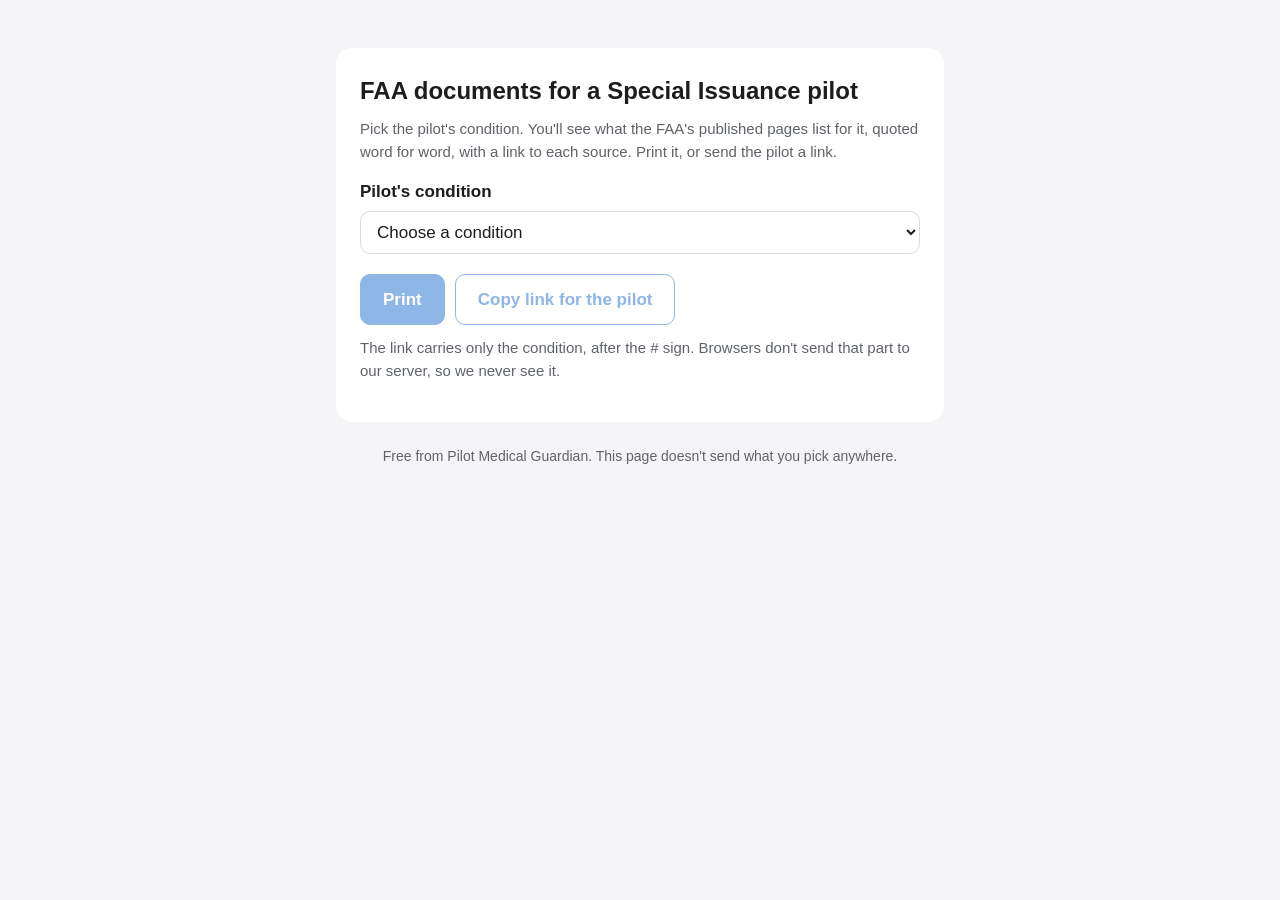
==== sheet/index.html @ f80ef92a "Publish the request sheet page and its data (sha256 99d40043... and 1fa2120e...)" ====
<!doctype html>
<html lang="en">
<head>
<meta charset="utf-8">
<meta name="viewport" content="width=device-width, initial-scale=1">
<meta name="referrer" content="no-referrer">
<title>FAA documents for a Special Issuance</title>
<style>
:root { color-scheme: light dark; --fg: #1d1d1f; --muted: #5f6368; --bg: #f5f5f7; --card: #ffffff; --accent: #1f6fd1; --rule: #d9dce1; --field: #ffffff; }
@media (prefers-color-scheme: dark) { :root { --fg: #f5f5f7; --muted: #a1a1a6; --bg: #000000; --card: #1c1c1e; --accent: #4a90e2; --rule: #3a3a3c; --field: #2c2c2e; } }
* { box-sizing: border-box; }
[hidden] { display: none !important; }
body { margin: 0; background: var(--bg); color: var(--fg); font: 17px/1.5 -apple-system, BlinkMacSystemFont, "Segoe UI", Roboto, sans-serif; }
main { max-width: 640px; margin: 0 auto; padding: 48px 16px; }
.card { background: var(--card); border-radius: 16px; padding: 28px 24px; margin: 0 0 16px; }
h1, h2 { font-size: 24px; line-height: 1.25; margin: 0 0 12px; }
p { margin: 0 0 12px; }
a { color: var(--accent); }
.quiet { color: var(--muted); font-size: 15px; }
label { display: block; font-weight: 600; margin: 16px 0 6px; }
label .quiet { font-weight: 400; }
select, input { display: block; width: 100%; font: inherit; color: var(--fg); background: var(--field); border: 1px solid var(--rule); border-radius: 10px; padding: 10px 12px; }
.actions { display: flex; flex-wrap: wrap; gap: 10px; margin: 20px 0 8px; }
button { font: inherit; font-weight: 600; color: #fff; background: var(--accent); border: 1px solid var(--accent); border-radius: 10px; padding: 12px 22px; cursor: pointer; }
button.secondary { color: var(--accent); background: transparent; }
button:disabled { opacity: 0.5; cursor: default; }
#linkbox { margin: 8px 0 12px; font-size: 15px; }
.sendto { border: 1px solid var(--rule); border-radius: 10px; padding: 12px 14px; margin: 0 0 16px; }
.sendto strong { word-break: break-word; }
.letter { border-left: 3px solid var(--accent); padding: 2px 0 2px 14px; margin: 0 0 20px; }
.block { margin: 0 0 22px; }
.block h3 { font-size: 15px; line-height: 1.35; font-weight: 600; color: var(--muted); margin: 0 0 8px; overflow-wrap: anywhere; }
ul.quotes { margin: 0 0 8px; padding: 0 0 0 20px; }
ul.quotes > li { margin: 0 0 8px; padding-left: 2px; white-space: pre-line; overflow-wrap: anywhere; }
ul.sub { margin: 6px 0 0; padding: 0 0 0 22px; list-style: circle; }
ul.sub > li { margin: 0 0 4px; }
.more { color: var(--muted); font-size: 14px; margin: 0 0 6px; }
.q { margin: 0 0 6px; }
.meta { color: var(--muted); font-size: 14px; margin: 0; }
.url { display: none; }
footer { color: var(--muted); font-size: 14px; text-align: center; padding: 8px 0 0; }
@media (max-width: 480px) {
  main { padding: 24px 16px; }
  .card { padding: 20px 16px; }
  .actions button { flex: 1 1 100%; }
}
@media print {
  :root { --fg: #000; --muted: #444; --bg: #fff; --card: #fff; --accent: #000; --rule: #999; }
  body { font-size: 11pt; line-height: 1.4; }
  main { max-width: none; padding: 0; }
  .card { padding: 0; margin: 0; border-radius: 0; }
  .noprint, button, footer { display: none !important; }
  h2 { font-size: 16pt; }
  .block h3 { font-size: 10pt; color: #000; break-after: avoid; }
  ul.quotes > li, ul.sub > li { break-inside: avoid; margin-bottom: 4pt; }
  a { color: #000; text-decoration: none; }
  .url { display: block; font-size: 8.5pt; word-break: break-all; }
  .printonly { display: block !important; }
}
.printonly { display: none; }
</style>
</head>
<body>
<main>
  <section id="loading" class="card"><p>Loading the list...</p></section>

  <section id="office" class="card noprint" hidden>
    <h1>FAA documents for a Special Issuance pilot</h1>
    <p class="quiet">Pick the pilot's condition. You'll see what the FAA's published pages list for it, quoted word for word, with a link to each source. Print it, or send the pilot a link.</p>
    <label for="cond">Pilot's condition</label>
    <select id="cond"><option value="">Choose a condition</option></select>
    <div class="actions">
      <button id="print" type="button" disabled>Print</button>
      <button id="copy" type="button" class="secondary" disabled>Copy link for the pilot</button>
    </div>
    <p id="copied" class="quiet" aria-live="polite"></p>
    <input id="linkbox" type="text" readonly hidden aria-label="Link for the pilot">
    <p class="quiet">The link carries only the condition, after the # sign. Browsers don't send that part to our server, so we never see it.</p>
  </section>

  <article id="sheet" class="card" hidden>
    <h2 id="title"></h2>
    <p class="quiet">In the FAA's own words, from its published pages.</p>
    <p id="asknote" class="sendto" hidden>Ask your AME's office where to send these.</p>
    <div class="letter" id="letter" hidden>
      <p id="letterlead"></p>
      <p class="q" id="letterq"></p>
      <p class="meta" id="lettermeta"></p>
    </div>
    <div id="blocks"></div>
    <p class="quiet" id="pageline"></p>
    <p class="quiet">This is the FAA's published wording, not medical or certification advice, and not a review of any pilot's case.</p>
    <p class="quiet printonly">Free from Pilot Medical Guardian.</p>
    <div id="pilotprint" class="actions noprint" hidden><button id="print2" type="button">Print</button></div>
  </article>

  <p id="app" class="card quiet noprint" hidden>With Guardian Pro, the Pilot Medical Guardian app can send these to your AME as one encrypted packet. <a href="https://apps.apple.com/app/id6772534988" target="_blank" rel="noopener noreferrer">Get it on the App Store</a></p>

  <section id="bad" class="card" hidden>
    <h1>This link looks incomplete</h1>
    <p>Copy the whole link, or ask your AME's office to send it again.</p>
  </section>

  <section id="error" class="card" hidden>
    <h1>The list didn't load</h1>
    <p>Check your connection and reload this page.</p>
  </section>

  <footer id="foot" hidden>Free from Pilot Medical Guardian. This page doesn't send what you pick anywhere.</footer>
</main>
<script>
// The AME request sheet. Office view: pick a condition, print or copy a link.
// Pilot view: the link's #fragment (never sent to a server) carries only the condition id. No contact field
// (Ryan 11/12: removed, so nobody can make a link on our address that tells a pilot where to send records).
// Everything shown from the data is the FAA's words.
(async () => {
  const $ = (id) => document.getElementById(id);
  const views = ["loading", "office", "sheet", "app", "bad", "error", "foot"];
  const show = (...ids) => { for (const v of views) $(v).hidden = !ids.includes(v); };
  const FAA = /^https:\/\/(www\.faa\.gov|www\.ecfr\.gov)\//;
  const day = (d) => new Date(d + "T00:00:00Z").toLocaleDateString("en-US", { year: "numeric", month: "short", day: "numeric", timeZone: "UTC" });
  const el = (tag, cls, text) => { const e = document.createElement(tag); if (cls) e.className = cls; if (text) e.textContent = text; return e; };
  const quote = (q) => "\u201C" + q + "\u201D";
  const meta = (url, checked) => {
    const p = el("p", "meta"), a = el("a", null, "Source: FAA");
    if (FAA.test(url)) { a.href = url; a.target = "_blank"; a.rel = "noopener noreferrer"; }
    p.append(a, " \u00B7 Checked " + day(checked), el("span", "url", url));
    return p;
  };

  let data;
  try {
    const r = await fetch("/sheet/sheet-data.json", { cache: "no-cache" });
    if (!r.ok) throw new Error("load");
    data = await r.json();
  } catch { return show("error"); }
  const byId = new Map(data.conditions.map((c) => [c.id, c]));

  function render(c, pilot) {
    $("title").textContent = "FAA documents for " + c.name;
    // The letter line only when the curated list has the FAA's letter sentence for this condition (c.letter).
    $("letter").hidden = !c.letter;
    if (c.letter) {
      $("letterlead").textContent = "About the pilot's FAA Authorization letter, the FAA says:";
      $("letterq").textContent = quote(c.letter.quote);
      $("lettermeta").replaceWith(Object.assign(meta(c.letter.sourceURL, c.letter.checked), { id: "lettermeta" }));
    }
    // One block per FAA document: its own heading, its words in the FAA's order, its source and check date.
    // A quote is a string, or {quote, sub} for an FAA list item whose sub-items sit indented under it.
    // "more" adds our own line (not FAA words) saying the document lists more than the block quotes.
    const box = $("blocks");
    box.replaceChildren();
    for (const b of c.blocks) {
      const sec = el("section", "block"), ul = el("ul", "quotes");
      for (const q of b.quotes) {
        if (typeof q === "string") { ul.append(el("li", null, quote(q))); continue; }
        const li = el("li", null, quote(q.quote)), sub = el("ul", "sub");
        for (const s of Array.isArray(q.sub) ? q.sub : []) sub.append(el("li", null, quote(s)));
        if (sub.childElementCount) li.append(sub);
        ul.append(li);
      }
      sec.append(el("h3", null, b.title), ul);
      if (b.more === true) {
        const p = el("p", "more"), a = el("a", null, "Read it in full on the FAA's page");
        if (FAA.test(b.sourceURL)) { a.href = b.sourceURL; a.target = "_blank"; a.rel = "noopener noreferrer"; }
        p.append("This FAA page lists more than is quoted here. ", a, ".");
        sec.append(p);
      }
      sec.append(meta(b.sourceURL, b.checked));
      box.append(sec);
    }
    const page = $("pageline"), a = el("a", null, "the FAA's page for this condition");
    if (FAA.test(c.page)) { a.href = c.page; a.target = "_blank"; a.rel = "noopener noreferrer"; }
    page.replaceChildren("Not every word on the FAA's page is quoted here. Read ", a, ".", el("span", "url", c.page));
    $("asknote").hidden = !pilot;
    $("pilotprint").hidden = !pilot;
  }

  function office() {
    const sel = $("cond");
    if (sel.options.length === 1) for (const c of data.conditions) sel.append(new Option(c.name, c.id));
    const update = () => {
      const c = byId.get(sel.value);
      $("print").disabled = $("copy").disabled = !c;
      $("copied").textContent = "";
      $("linkbox").hidden = true;
      if (c) { render(c, false); show("office", "sheet", "foot"); }
      else show("office", "foot");
    };
    sel.onchange = update;
    $("print").onclick = () => window.print();
    $("copy").onclick = async () => {
      const p = new URLSearchParams({ for: "pilot", c: sel.value });
      const link = location.origin + location.pathname + "#" + p.toString();
      try {
        await navigator.clipboard.writeText(link);
        $("copied").textContent = "Link copied. Paste it into an email or text to the pilot.";
      } catch {
        $("copied").textContent = "Copy this link and send it to the pilot:";
        $("linkbox").value = link;
        $("linkbox").hidden = false;
        $("linkbox").select();
      }
    };
    update();
  }

  function route() {
    const p = new URLSearchParams(location.hash.slice(1));
    if (p.get("for") !== "pilot") return office();
    const c = byId.get(p.get("c") || "");
    if (!c) return show("bad", "foot");
    render(c, true);
    show("sheet", "app", "foot");
  }
  $("print2").onclick = () => window.print();
  window.addEventListener("hashchange", route);
  route();
})();
</script>
</body>
</html>
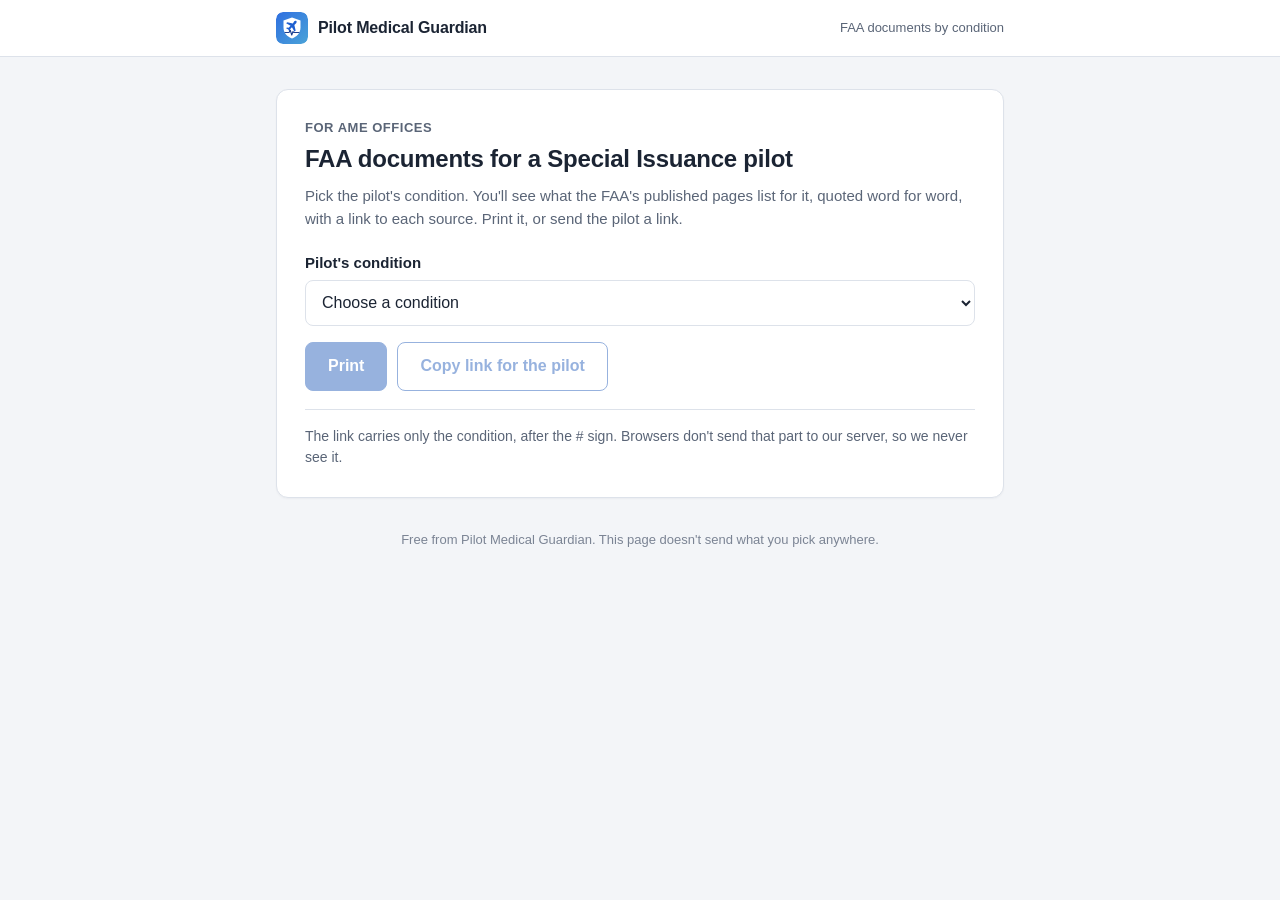
==== commit 75999494: "Redesigned AME page and FAA list; quotes re-verified 2026-11-14; FAA quotes served only while freshl" ====
--- a/sheet/index.html
+++ b/sheet/index.html
@@ -6,67 +6,144 @@
 <meta name="referrer" content="no-referrer">
 <title>FAA documents for a Special Issuance</title>
 <style>
-:root { color-scheme: light dark; --fg: #1d1d1f; --muted: #5f6368; --bg: #f5f5f7; --card: #ffffff; --accent: #1f6fd1; --rule: #d9dce1; --field: #ffffff; }
-@media (prefers-color-scheme: dark) { :root { --fg: #f5f5f7; --muted: #a1a1a6; --bg: #000000; --card: #1c1c1e; --accent: #4a90e2; --rule: #3a3a3c; --field: #2c2c2e; } }
+:root {
+  color-scheme: light dark;
+  --fg: #1b2433; --muted: #5a6577; --faint: #7b8494; --bg: #f3f5f8; --card: #ffffff; --rule: #dde2ea; --soft: #f7f9fc;
+  --accent: #1a56b8; --accent-hover: #164a9f; --bar: #ffffff; --field: #ffffff; --quote: #c9d3e3;
+}
+@media (prefers-color-scheme: dark) {
+  :root {
+    --fg: #e8ecf2; --muted: #a3acba; --faint: #858e9c; --bg: #0f1318; --card: #181d24; --rule: #2a313b; --soft: #1d232b;
+    --accent: #4d8ef0; --accent-hover: #6aa1f3; --bar: #141920; --field: #12171d; --quote: #3a4656;
+  }
+}
 * { box-sizing: border-box; }
 [hidden] { display: none !important; }
-body { margin: 0; background: var(--bg); color: var(--fg); font: 17px/1.5 -apple-system, BlinkMacSystemFont, "Segoe UI", Roboto, sans-serif; }
-main { max-width: 640px; margin: 0 auto; padding: 48px 16px; }
-.card { background: var(--card); border-radius: 16px; padding: 28px 24px; margin: 0 0 16px; }
-h1, h2 { font-size: 24px; line-height: 1.25; margin: 0 0 12px; }
+html { -webkit-text-size-adjust: 100%; }
+body { margin: 0; background: var(--bg); color: var(--fg); font: 16px/1.55 -apple-system, BlinkMacSystemFont, "Segoe UI", Roboto, "Helvetica Neue", Arial, sans-serif; }
 p { margin: 0 0 12px; }
-a { color: var(--accent); }
+a { color: var(--accent); text-underline-offset: 2px; }
+a:focus-visible, button:focus-visible, select:focus-visible { outline: 3px solid var(--accent); outline-offset: 2px; }
+
+.bar { background: var(--bar); border-bottom: 1px solid var(--rule); }
+.bar-in { max-width: 760px; margin: 0 auto; padding: 12px 16px; display: flex; align-items: center; gap: 10px; }
+.mark { flex: none; border-radius: 7px; }
+.brand { font-weight: 650; font-size: 16px; letter-spacing: -0.01em; }
+.tag { margin-left: auto; color: var(--muted); font-size: 13px; white-space: nowrap; }
+
+main { max-width: 760px; margin: 0 auto; padding: 32px 16px 8px; }
+.card { background: var(--card); border: 1px solid var(--rule); border-radius: 12px; padding: 28px; margin: 0 0 16px; box-shadow: 0 1px 2px rgba(16, 24, 40, 0.04); }
+.eyebrow { color: var(--muted); font-size: 13px; font-weight: 600; letter-spacing: 0.04em; text-transform: uppercase; margin: 0 0 6px; }
+h1, h2 { font-size: 24px; line-height: 1.25; letter-spacing: -0.01em; margin: 0 0 10px; }
 .quiet { color: var(--muted); font-size: 15px; }
-label { display: block; font-weight: 600; margin: 16px 0 6px; }
-label .quiet { font-weight: 400; }
-select, input { display: block; width: 100%; font: inherit; color: var(--fg); background: var(--field); border: 1px solid var(--rule); border-radius: 10px; padding: 10px 12px; }
-.actions { display: flex; flex-wrap: wrap; gap: 10px; margin: 20px 0 8px; }
-button { font: inherit; font-weight: 600; color: #fff; background: var(--accent); border: 1px solid var(--accent); border-radius: 10px; padding: 12px 22px; cursor: pointer; }
+
+label { display: block; font-weight: 600; font-size: 15px; margin: 20px 0 6px; }
+select, input { display: block; width: 100%; font: inherit; color: var(--fg); background: var(--field); border: 1px solid var(--rule); border-radius: 8px; padding: 11px 12px; min-height: 46px; }
+.actions { display: flex; flex-wrap: wrap; gap: 10px; margin: 16px 0 8px; }
+button { display: inline-flex; align-items: center; justify-content: center; gap: 8px; font: inherit; font-weight: 600; color: #fff; background: var(--accent); border: 1px solid var(--accent); border-radius: 8px; padding: 11px 22px; min-height: 46px; cursor: pointer; }
+button:hover:not(:disabled) { background: var(--accent-hover); border-color: var(--accent-hover); }
 button.secondary { color: var(--accent); background: transparent; }
-button:disabled { opacity: 0.5; cursor: default; }
+button.secondary:hover:not(:disabled) { color: #fff; }
+button:disabled { opacity: 0.45; cursor: default; }
+#copied:empty { display: none; }
 #linkbox { margin: 8px 0 12px; font-size: 15px; }
-.sendto { border: 1px solid var(--rule); border-radius: 10px; padding: 12px 14px; margin: 0 0 16px; }
-.sendto strong { word-break: break-word; }
-.letter { border-left: 3px solid var(--accent); padding: 2px 0 2px 14px; margin: 0 0 20px; }
-.block { margin: 0 0 22px; }
-.block h3 { font-size: 15px; line-height: 1.35; font-weight: 600; color: var(--muted); margin: 0 0 8px; overflow-wrap: anywhere; }
+.privacy { margin: 18px 0 0; padding-top: 16px; border-top: 1px solid var(--rule); font-size: 14px; }
+
+.dochead { border-bottom: 2px solid var(--fg); padding-bottom: 14px; margin: 0 0 20px; }
+.dochead h2 { margin: 0 0 6px; }
+.dochead .quiet { margin: 0; }
+.printdate, .fill { display: none; }
+.preview { margin: 8px 0 10px; }
+.notice { background: var(--soft); border: 1px solid var(--rule); border-left: 4px solid var(--accent); border-radius: 8px; padding: 12px 14px; margin: 0 0 20px; }
+.notice p { margin: 0 0 8px; font-weight: 600; }
+ul.srclinks { margin: 0; padding: 0 0 0 20px; }
+ul.srclinks > li { margin: 0 0 6px; overflow-wrap: anywhere; }
+.verified { margin-top: 4px; }
+.sendto { background: var(--soft); border: 1px solid var(--rule); border-left: 4px solid var(--accent); border-radius: 8px; padding: 12px 14px; margin: 0 0 20px; font-weight: 600; }
+
+.letter { border: 1px solid var(--rule); border-left: 4px solid var(--accent); border-radius: 10px; padding: 12px 16px; margin: 0 0 16px; }
+.letter p { margin: 0 0 6px; }
+#letterlead { font-weight: 600; font-size: 15px; }
+
+.block { border: 1px solid var(--rule); border-radius: 10px; margin: 0 0 16px; overflow: hidden; }
+.block h3 { margin: 0; padding: 11px 16px; background: var(--soft); border-bottom: 1px solid var(--rule); font-size: 15px; line-height: 1.4; font-weight: 650; color: var(--fg); overflow-wrap: anywhere; }
+.block > .body { padding: 14px 16px 12px; }
 ul.quotes { margin: 0 0 8px; padding: 0 0 0 20px; }
-ul.quotes > li { margin: 0 0 8px; padding-left: 2px; white-space: pre-line; overflow-wrap: anywhere; }
+ul.quotes > li { margin: 0 0 8px; padding-left: 4px; white-space: pre-line; overflow-wrap: anywhere; }
+ul.quotes > li::marker { color: var(--faint); }
 ul.sub { margin: 6px 0 0; padding: 0 0 0 22px; list-style: circle; }
 ul.sub > li { margin: 0 0 4px; }
-.more { color: var(--muted); font-size: 14px; margin: 0 0 6px; }
+.more { color: var(--fg); font-size: 14px; margin: 4px 0 10px; padding: 8px 12px; background: var(--soft); border: 1px solid var(--rule); border-left: 3px solid var(--accent); border-radius: 6px; }
 .q { margin: 0 0 6px; }
-.meta { color: var(--muted); font-size: 14px; margin: 0; }
+.meta { color: var(--muted); font-size: 13px; margin: 0; padding-top: 10px; border-top: 1px dashed var(--rule); }
+.letter .meta { border-top: 0; padding-top: 2px; }
 .url { display: none; }
-footer { color: var(--muted); font-size: 14px; text-align: center; padding: 8px 0 0; }
+.closing { margin-top: 20px; padding-top: 14px; border-top: 1px solid var(--rule); }
+.closing p { font-size: 14px; }
+.app { font-size: 15px; }
+.app p { margin: 0; }
+footer { color: var(--faint); font-size: 13px; text-align: center; padding: 8px 16px 40px; }
+.printonly { display: none; }
+
 @media (max-width: 480px) {
-  main { padding: 24px 16px; }
-  .card { padding: 20px 16px; }
+  main { padding-top: 20px; }
+  .card { padding: 22px 16px; }
+  .tag { display: none; }
   .actions button { flex: 1 1 100%; }
+  .block h3, .block > .body { padding-left: 12px; padding-right: 12px; }
 }
 @media print {
-  :root { --fg: #000; --muted: #444; --bg: #fff; --card: #fff; --accent: #000; --rule: #999; }
-  body { font-size: 11pt; line-height: 1.4; }
-  main { max-width: none; padding: 0; }
-  .card { padding: 0; margin: 0; border-radius: 0; }
+  @page { size: letter; margin: 0.6in 0.65in 0.7in; @bottom-left { content: string(cond); font-size: 8pt; color: #333; } @bottom-right { content: counter(page) " / " counter(pages); font-size: 8pt; color: #333; } }
+  #title { string-set: cond content(); }
+  :root { --fg: #000; --muted: #333; --faint: #555; --bg: #fff; --card: #fff; --accent: #000; --rule: #999; --soft: #f2f2f2; }
+  body { font-size: 10.5pt; line-height: 1.4; background: #fff; }
+  .bar { border-bottom: 1.5pt solid #000; }
+  .bar-in { max-width: none; padding: 0 0 6pt; }
+  .tag { font-size: 9pt; color: #000; }
+  main { max-width: none; padding: 10pt 0 0; }
+  .card { padding: 0; margin: 0; border: 0; border-radius: 0; box-shadow: none; }
   .noprint, button, footer { display: none !important; }
   h2 { font-size: 16pt; }
-  .block h3 { font-size: 10pt; color: #000; break-after: avoid; }
-  ul.quotes > li, ul.sub > li { break-inside: avoid; margin-bottom: 4pt; }
+  .dochead { border-bottom-width: 1pt; padding-bottom: 8pt; margin-bottom: 12pt; }
+  .printdate { display: block; font-size: 9pt; color: #333; margin-top: 4pt; }
+  .fill { display: flex; gap: 18pt; font-size: 9.5pt; margin: 0 0 12pt; }
+  .fill span { flex: 1; border-bottom: 0.75pt solid #000; padding-bottom: 12pt; }
+  .meta, .more, .closing, .letter, .notice { break-inside: avoid; }
+  .notice { border-radius: 0; -webkit-print-color-adjust: exact; print-color-adjust: exact; }
+  .more, .block .meta { break-before: avoid; }
+  .block { break-inside: auto; border-color: #999; border-radius: 0; margin-bottom: 10pt; }
+  .block h3 { font-size: 9.5pt; padding: 5pt 8pt; break-after: avoid; -webkit-print-color-adjust: exact; print-color-adjust: exact; }
+  .block > .body { padding: 6pt 8pt; }
+  .letter { border-radius: 0; break-inside: avoid; -webkit-print-color-adjust: exact; print-color-adjust: exact; }
+  ul.quotes > li, ul.sub > li { break-inside: avoid; margin-bottom: 3pt; }
+  .meta { font-size: 8.5pt; }
   a { color: #000; text-decoration: none; }
-  .url { display: block; font-size: 8.5pt; word-break: break-all; }
+  .url { display: block; font-size: 8pt; word-break: break-all; }
   .printonly { display: block !important; }
 }
-.printonly { display: none; }
 </style>
 </head>
 <body>
+<header class="bar">
+  <div class="bar-in">
+    <svg class="mark" viewBox="0 0 64 64" width="32" height="32" aria-hidden="true" focusable="false">
+      <defs><linearGradient id="g" x1="0" y1="0" x2="1" y2="1"><stop offset="0" stop-color="#2f6fe0"/><stop offset="1" stop-color="#4aa3d8"/></linearGradient></defs>
+      <rect width="64" height="64" rx="14" fill="url(#g)"/>
+      <path d="M32 11 L49 17 V31 C49 42 41.5 49.5 32 53 C22.5 49.5 15 42 15 31 V17 Z" fill="#fff"/>
+      <path d="M36.5 18.5 c1.2-1.2 3.2-1.4 4.2-.4 s.8 3-.4 4.2 l-3.6 3.6 2.6 11.2 -2.2 2.2 -5.2-8.8 -3.8 3.8 .5 3.4 -1.7 1.7 -2.3-4.4 -4.4-2.3 1.7-1.7 3.4 .5 3.8-3.8 -8.8-5.2 2.2-2.2 11.2 2.6 z" fill="#1f5fd0"/>
+      <path d="M18 41 H26 L28.5 36.5 L31.5 46 L34 39 L35.5 41 H46" fill="none" stroke="#1d3f8f" stroke-width="2.2" stroke-linecap="round" stroke-linejoin="round"/>
+    </svg>
+    <span class="brand">Pilot Medical Guardian</span>
+    <span class="tag">FAA documents by condition</span>
+  </div>
+</header>
 <main>
-  <section id="loading" class="card"><p>Loading the list...</p></section>
+  <section id="loading" class="card"><p class="quiet">Loading the list...</p></section>
 
   <section id="office" class="card noprint" hidden>
+    <p class="eyebrow">For AME offices</p>
     <h1>FAA documents for a Special Issuance pilot</h1>
-    <p class="quiet">Pick the pilot's condition. You'll see what the FAA's published pages list for it, quoted word for word, with a link to each source. Print it, or send the pilot a link.</p>
+    <p class="quiet" id="intro">Pick the pilot's condition. You'll see what the FAA's published pages list for it, quoted word for word, with a link to each source. Print it, or send the pilot a link.</p>
     <label for="cond">Pilot's condition</label>
     <select id="cond"><option value="">Choose a condition</option></select>
     <div class="actions">
@@ -75,26 +152,39 @@
     </div>
     <p id="copied" class="quiet" aria-live="polite"></p>
     <input id="linkbox" type="text" readonly hidden aria-label="Link for the pilot">
-    <p class="quiet">The link carries only the condition, after the # sign. Browsers don't send that part to our server, so we never see it.</p>
+    <p class="quiet privacy">The link carries only the condition, after the # sign. Browsers don't send that part to our server, so we never see it.</p>
   </section>
 
+  <p id="preview" class="eyebrow preview noprint" hidden>Preview</p>
   <article id="sheet" class="card" hidden>
-    <h2 id="title"></h2>
-    <p class="quiet">In the FAA's own words, from its published pages.</p>
+    <div class="dochead">
+      <p class="eyebrow">FAA documents for a Special Issuance</p>
+      <h2 id="title"></h2>
+      <p class="quiet" id="wordsline">In the FAA's own words, from its published pages.</p>
+      <p class="quiet verified" id="verified" hidden></p>
+      <p class="printdate" id="printdate"></p>
+    </div>
+    <div class="fill"><span>Pilot</span><span>Date of birth</span><span>AME office</span></div>
     <p id="asknote" class="sendto" hidden>Ask your AME's office where to send these.</p>
+    <div class="notice" id="recheck" hidden>
+      <p>We're re-checking this list against the FAA's current pages. Until that's done, read the FAA's own pages:</p>
+      <ul class="srclinks" id="srclinks"></ul>
+    </div>
     <div class="letter" id="letter" hidden>
       <p id="letterlead"></p>
       <p class="q" id="letterq"></p>
       <p class="meta" id="lettermeta"></p>
     </div>
     <div id="blocks"></div>
-    <p class="quiet" id="pageline"></p>
-    <p class="quiet">This is the FAA's published wording, not medical or certification advice, and not a review of any pilot's case.</p>
-    <p class="quiet printonly">Free from Pilot Medical Guardian.</p>
+    <div class="closing">
+      <p class="quiet" id="pageline"></p>
+      <p class="quiet" id="closingline">This is the FAA's published wording, not medical or certification advice, and not a review of any pilot's case.</p>
+      <p class="quiet printonly">Free from Pilot Medical Guardian.</p>
+    </div>
     <div id="pilotprint" class="actions noprint" hidden><button id="print2" type="button">Print</button></div>
   </article>
 
-  <p id="app" class="card quiet noprint" hidden>With Guardian Pro, the Pilot Medical Guardian app can send these to your AME as one encrypted packet. <a href="https://apps.apple.com/app/id6772534988" target="_blank" rel="noopener noreferrer">Get it on the App Store</a></p>
+  <section id="app" class="card app noprint" hidden><p class="quiet">With Guardian Pro, the Pilot Medical Guardian app can send these to your AME as one encrypted packet. <a href="https://apps.apple.com/app/id6772534988" target="_blank" rel="noopener noreferrer">Get it on the App Store</a></p></section>
 
   <section id="bad" class="card" hidden>
     <h1>This link looks incomplete</h1>
@@ -105,22 +195,27 @@
     <h1>The list didn't load</h1>
     <p>Check your connection and reload this page.</p>
   </section>
-
-  <footer id="foot" hidden>Free from Pilot Medical Guardian. This page doesn't send what you pick anywhere.</footer>
 </main>
+<footer id="foot" hidden>Free from Pilot Medical Guardian. This page doesn't send what you pick anywhere.</footer>
 <script>
 // The AME request sheet. Office view: pick a condition, print or copy a link.
 // Pilot view: the link's #fragment (never sent to a server) carries only the condition id. No contact field
 // (Ryan 11/12: removed, so nobody can make a link on our address that tells a pilot where to send records).
-// Everything shown from the data is the FAA's words.
+// Everything shown from the data is the FAA's words. The server serves the data only while a fresh daily re-check
+// vouches for it (X-Sheet-Verified); otherwise it answers 503 and this page shows links-only mode from
+// sheet-links.json: condition names and links to the FAA's pages, no quotes and no checked dates.
 (async () => {
   const $ = (id) => document.getElementById(id);
-  const views = ["loading", "office", "sheet", "app", "bad", "error", "foot"];
+  const views = ["loading", "office", "preview", "sheet", "app", "bad", "error", "foot"];
   const show = (...ids) => { for (const v of views) $(v).hidden = !ids.includes(v); };
   const FAA = /^https:\/\/(www\.faa\.gov|www\.ecfr\.gov)\//;
   const day = (d) => new Date(d + "T00:00:00Z").toLocaleDateString("en-US", { year: "numeric", month: "short", day: "numeric", timeZone: "UTC" });
   const el = (tag, cls, text) => { const e = document.createElement(tag); if (cls) e.className = cls; if (text) e.textContent = text; return e; };
   const quote = (q) => "\u201C" + q + "\u201D";
+  const TITLE = document.title;
+  const stamp = () => { $("printdate").textContent = "Printed " + new Date().toLocaleDateString("en-US", { year: "numeric", month: "short", day: "numeric" }); };
+  window.addEventListener("beforeprint", stamp);
+  let copiedTimer = 0;
   const meta = (url, checked) => {
     const p = el("p", "meta"), a = el("a", null, "Source: FAA");
     if (FAA.test(url)) { a.href = url; a.target = "_blank"; a.rel = "noopener noreferrer"; }
@@ -128,19 +223,57 @@
     return p;
   };
 
-  let data;
+  let data, linksOnly = false, verified = "";
   try {
     const r = await fetch("/sheet/sheet-data.json", { cache: "no-cache" });
     if (!r.ok) throw new Error("load");
     data = await r.json();
-  } catch { return show("error"); }
+    verified = r.headers.get("X-Sheet-Verified") || "";
+  } catch {
+    try {
+      const r = await fetch("/sheet/sheet-links.json", { cache: "no-cache" });
+      if (!r.ok) throw new Error("load");
+      data = await r.json();
+      linksOnly = true;
+    } catch { return show("error"); }
+  }
+  const vdate = verified ? new Date(verified) : null;
+  if (!linksOnly && vdate && !isNaN(vdate.getTime())) {
+    $("verified").textContent = "Re-checked against the FAA's current pages on " +
+      vdate.toLocaleDateString("en-US", { year: "numeric", month: "short", day: "numeric" }) + ".";
+    $("verified").hidden = false;
+  }
+  if (linksOnly) {
+    $("wordsline").hidden = true;
+    // Nothing is quoted in this mode, so the closing lines must not say it is.
+    $("closingline").textContent = "Links to the FAA's own pages, not medical or certification advice, and not a review of any pilot's case.";
+    $("intro").textContent = "Pick the pilot's condition. You'll see links to the FAA's published pages for it. Print it, or send the pilot a link.";
+  }
+  // Links-only mode: one link per FAA source, named by its file ("FAA page" for the condition's own page).
+  const docName = (url) => {
+    try { return "FAA document: " + decodeURIComponent(new URL(url).pathname.split("/").filter(Boolean).pop() || ""); }
+    catch { return "FAA document"; }
+  };
+  function sources(c) {
+    const ul = $("srclinks");
+    ul.replaceChildren();
+    for (const u of Array.isArray(c.sources) ? c.sources : []) {
+      const li = el("li"), a = el("a", null, u === c.page ? "FAA page" : docName(u));
+      if (FAA.test(u)) { a.href = u; a.target = "_blank"; a.rel = "noopener noreferrer"; }
+      li.append(a, el("span", "url", u));
+      ul.append(li);
+    }
+  }
   const byId = new Map(data.conditions.map((c) => [c.id, c]));
 
   function render(c, pilot) {
-    $("title").textContent = "FAA documents for " + c.name;
+    $("title").textContent = c.name.trim();
+    document.title = c.name.trim() + ": FAA documents for a Special Issuance";
+    $("recheck").hidden = !linksOnly;
+    if (linksOnly) sources(c);
     // The letter line only when the curated list has the FAA's letter sentence for this condition (c.letter).
-    $("letter").hidden = !c.letter;
-    if (c.letter) {
+    $("letter").hidden = linksOnly || !c.letter;
+    if (!linksOnly && c.letter) {
       $("letterlead").textContent = "About the pilot's FAA Authorization letter, the FAA says:";
       $("letterq").textContent = quote(c.letter.quote);
       $("lettermeta").replaceWith(Object.assign(meta(c.letter.sourceURL, c.letter.checked), { id: "lettermeta" }));
@@ -150,7 +283,7 @@
     // "more" adds our own line (not FAA words) saying the document lists more than the block quotes.
     const box = $("blocks");
     box.replaceChildren();
-    for (const b of c.blocks) {
+    for (const b of linksOnly ? [] : c.blocks) {
       const sec = el("section", "block"), ul = el("ul", "quotes");
       for (const q of b.quotes) {
         if (typeof q === "string") { ul.append(el("li", null, quote(q))); continue; }
@@ -159,32 +292,38 @@
         if (sub.childElementCount) li.append(sub);
         ul.append(li);
       }
-      sec.append(el("h3", null, b.title), ul);
+      const inner = el("div", "body");
+      inner.append(ul);
+      sec.append(el("h3", null, b.title), inner);
       if (b.more === true) {
         const p = el("p", "more"), a = el("a", null, "Read it in full on the FAA's page");
         if (FAA.test(b.sourceURL)) { a.href = b.sourceURL; a.target = "_blank"; a.rel = "noopener noreferrer"; }
         p.append("This FAA page lists more than is quoted here. ", a, ".");
-        sec.append(p);
+        inner.append(p);
       }
-      sec.append(meta(b.sourceURL, b.checked));
+      inner.append(meta(b.sourceURL, b.checked));
       box.append(sec);
     }
     const page = $("pageline"), a = el("a", null, "the FAA's page for this condition");
     if (FAA.test(c.page)) { a.href = c.page; a.target = "_blank"; a.rel = "noopener noreferrer"; }
     page.replaceChildren("Not every word on the FAA's page is quoted here. Read ", a, ".", el("span", "url", c.page));
+    page.hidden = linksOnly; // links-only: the condition's FAA page is already the first link in the notice
     $("asknote").hidden = !pilot;
     $("pilotprint").hidden = !pilot;
   }
 
   function office() {
     const sel = $("cond");
-    if (sel.options.length === 1) for (const c of data.conditions) sel.append(new Option(c.name, c.id));
+    if (sel.options.length === 1) for (const c of data.conditions) sel.append(new Option(c.name.trim(), c.id));
     const update = () => {
       const c = byId.get(sel.value);
       $("print").disabled = $("copy").disabled = !c;
       $("copied").textContent = "";
+      clearTimeout(copiedTimer);
+      $("copy").textContent = "Copy link for the pilot";
+      if (!c) document.title = TITLE;
       $("linkbox").hidden = true;
-      if (c) { render(c, false); show("office", "sheet", "foot"); }
+      if (c) { render(c, false); stamp(); show("office", "preview", "sheet", "foot"); }
       else show("office", "foot");
     };
     sel.onchange = update;
@@ -194,6 +333,9 @@
       const link = location.origin + location.pathname + "#" + p.toString();
       try {
         await navigator.clipboard.writeText(link);
+        $("copy").textContent = "Copied";
+        clearTimeout(copiedTimer);
+        copiedTimer = setTimeout(() => { $("copy").textContent = "Copy link for the pilot"; }, 2000);
         $("copied").textContent = "Link copied. Paste it into an email or text to the pilot.";
       } catch {
         $("copied").textContent = "Copy this link and send it to the pilot:";
@@ -209,8 +351,9 @@
     const p = new URLSearchParams(location.hash.slice(1));
     if (p.get("for") !== "pilot") return office();
     const c = byId.get(p.get("c") || "");
-    if (!c) return show("bad", "foot");
+    if (!c) { document.title = TITLE; return show("bad", "foot"); }
     render(c, true);
+    stamp();
     show("sheet", "app", "foot");
   }
   $("print2").onclick = () => window.print();
